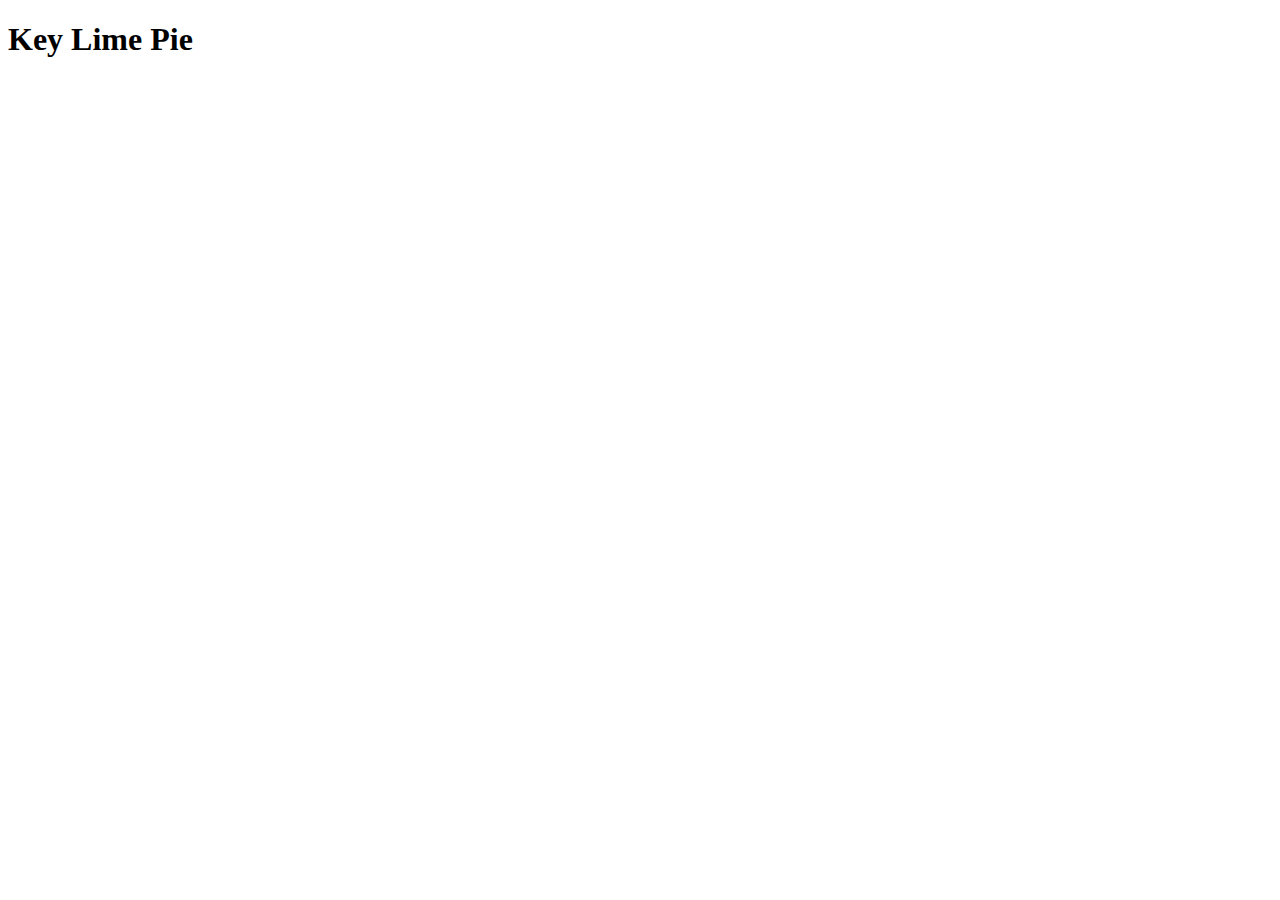
==== recipes/key_lime_pie.html @ fb341170 "Add Key lime pie recipe page" ====
<!DOCTYPE html>
<html lang="en">
    <head>

        <meta charset="UTF-8">
        <meta http-equiv="X-UA-Compatible" content="IE=edge">
        <meta name="viewport" content="width=device-width, initial-scale=1.0">

        <title>Key Lime Pie</title>

    </head>

    <body>

        <h1>Key Lime Pie</h1>
        
    </body>
</html>
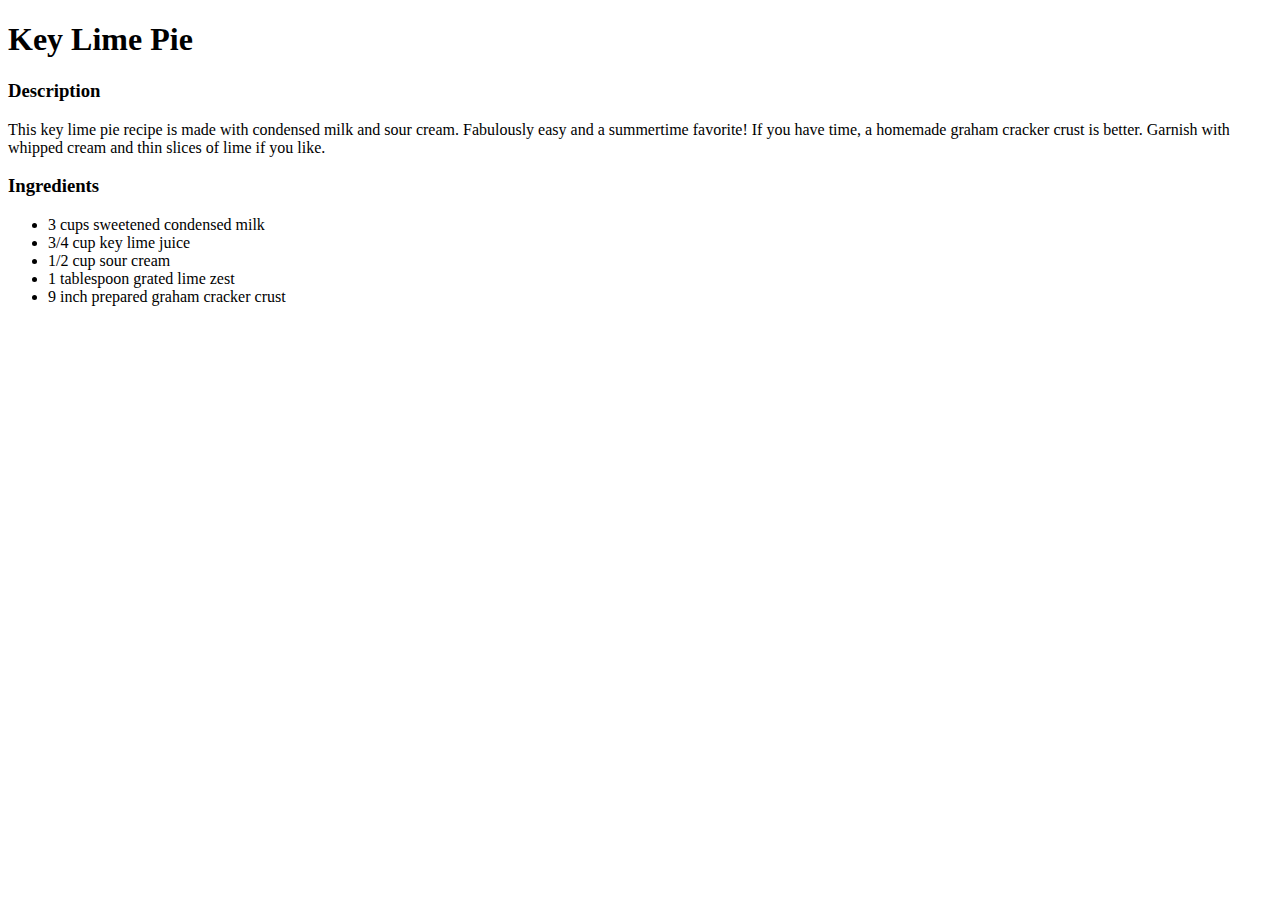
==== commit d20b5362: "Add description + ingredients to key lime pie page" ====
--- a/recipes/key_lime_pie.html
+++ b/recipes/key_lime_pie.html
@@ -13,6 +13,24 @@
     <body>
 
         <h1>Key Lime Pie</h1>
-        
+
+        <h3>Description</h3>
+
+        <p>This key lime pie recipe is made with condensed milk and sour cream. 
+            Fabulously easy and a summertime favorite! If you have time, a 
+            homemade graham cracker crust is better. Garnish with whipped cream 
+            and thin slices of lime if you like.
+        </p>
+
+        <h3>Ingredients</h3>
+
+        <ul>
+            <li>3 cups sweetened condensed milk</li>
+            <li>3/4 cup key lime juice</li>
+            <li>1/2 cup sour cream</li>
+            <li>1 tablespoon grated lime zest</li>
+            <li>9 inch prepared graham cracker crust</li>
+        </ul>
+
     </body>
 </html>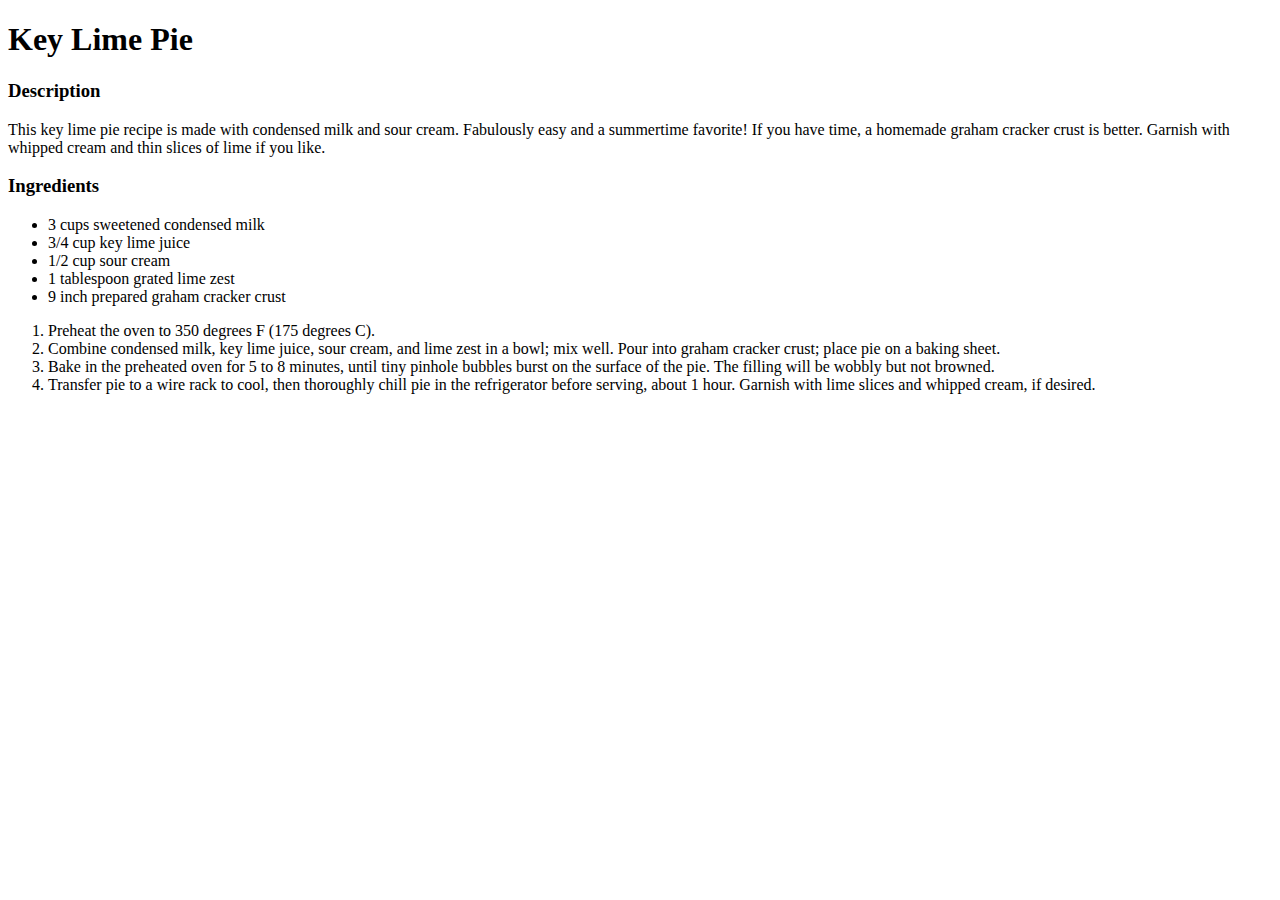
==== commit 71d03a8f: "Add steps to key lime pie page" ====
--- a/recipes/key_lime_pie.html
+++ b/recipes/key_lime_pie.html
@@ -26,11 +26,31 @@
 
         <ul>
             <li>3 cups sweetened condensed milk</li>
+            
             <li>3/4 cup key lime juice</li>
+
             <li>1/2 cup sour cream</li>
+
             <li>1 tablespoon grated lime zest</li>
+
             <li>9 inch prepared graham cracker crust</li>
         </ul>
 
+        <ol>
+            <li> Preheat the oven to 350 degrees F (175 degrees C). </li>
+
+            <li> Combine condensed milk, key lime juice, sour cream, and lime 
+                zest in a bowl; mix well. Pour into graham cracker crust; place 
+                pie on a baking sheet. </li>
+
+            <li> Bake in the preheated oven for 5 to 8 minutes, until tiny pinhole 
+                bubbles burst on the surface of the pie. The filling will be wobbly 
+                but not browned. </li>
+
+            <li> Transfer pie to a wire rack to cool, then thoroughly chill pie in 
+                the refrigerator before serving, about 1 hour. Garnish with lime 
+                slices and whipped cream, if desired. </li>
+        </ol>
+
     </body>
 </html>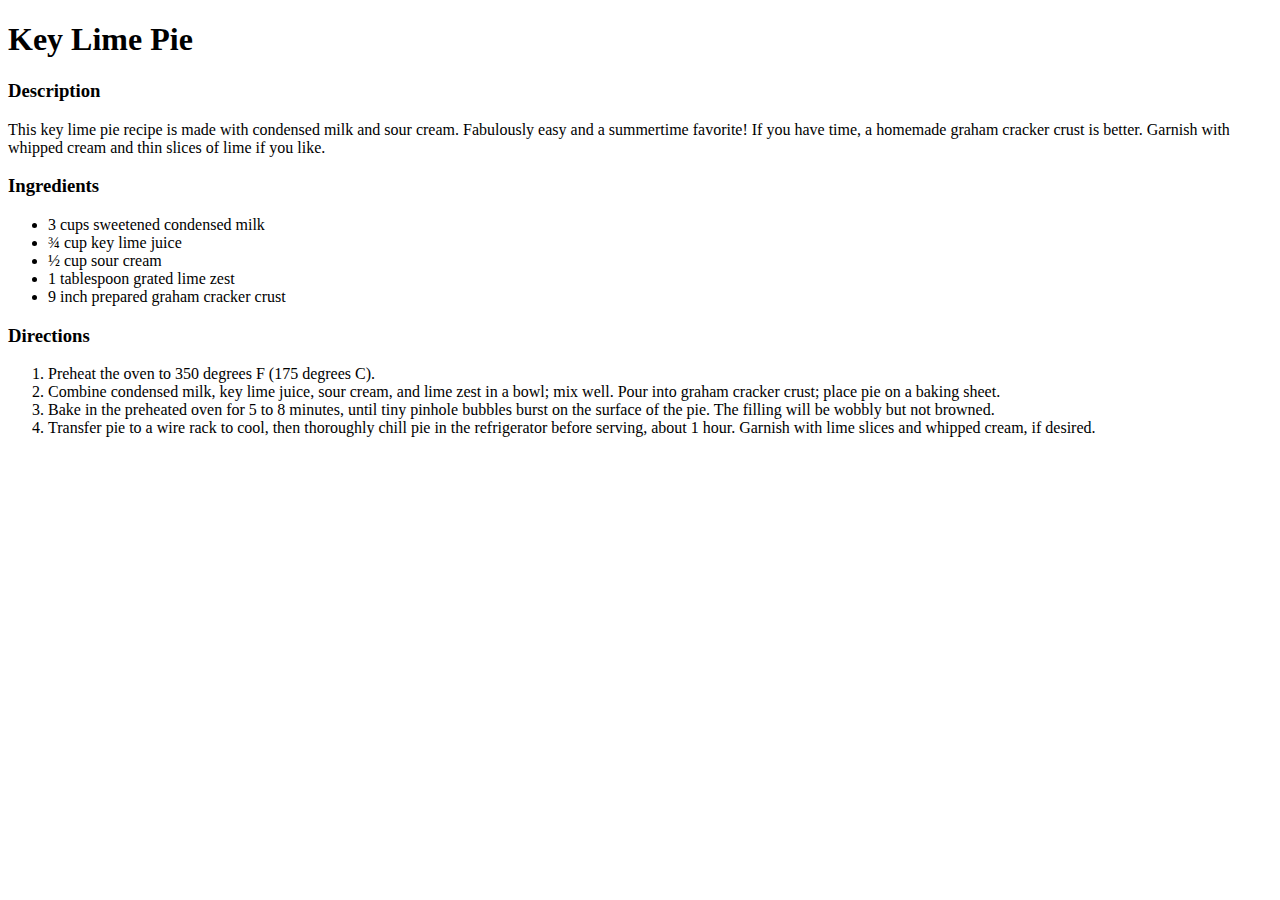
==== commit f8f6e2d7: "Add Lemon-Lime Ricotta Pound cake page" ====
--- a/recipes/key_lime_pie.html
+++ b/recipes/key_lime_pie.html
@@ -16,7 +16,8 @@
 
         <h3>Description</h3>
 
-        <p>This key lime pie recipe is made with condensed milk and sour cream. 
+        <p>
+            This key lime pie recipe is made with condensed milk and sour cream. 
             Fabulously easy and a summertime favorite! If you have time, a 
             homemade graham cracker crust is better. Garnish with whipped cream 
             and thin slices of lime if you like.
@@ -26,15 +27,17 @@
 
         <ul>
             <li>3 cups sweetened condensed milk</li>
-            
-            <li>3/4 cup key lime juice</li>
 
-            <li>1/2 cup sour cream</li>
+            <li>¾ cup key lime juice</li>
+
+            <li>½ cup sour cream</li>
 
             <li>1 tablespoon grated lime zest</li>
 
             <li>9 inch prepared graham cracker crust</li>
         </ul>
+
+        <h3>Directions</h3>
 
         <ol>
             <li> Preheat the oven to 350 degrees F (175 degrees C). </li>
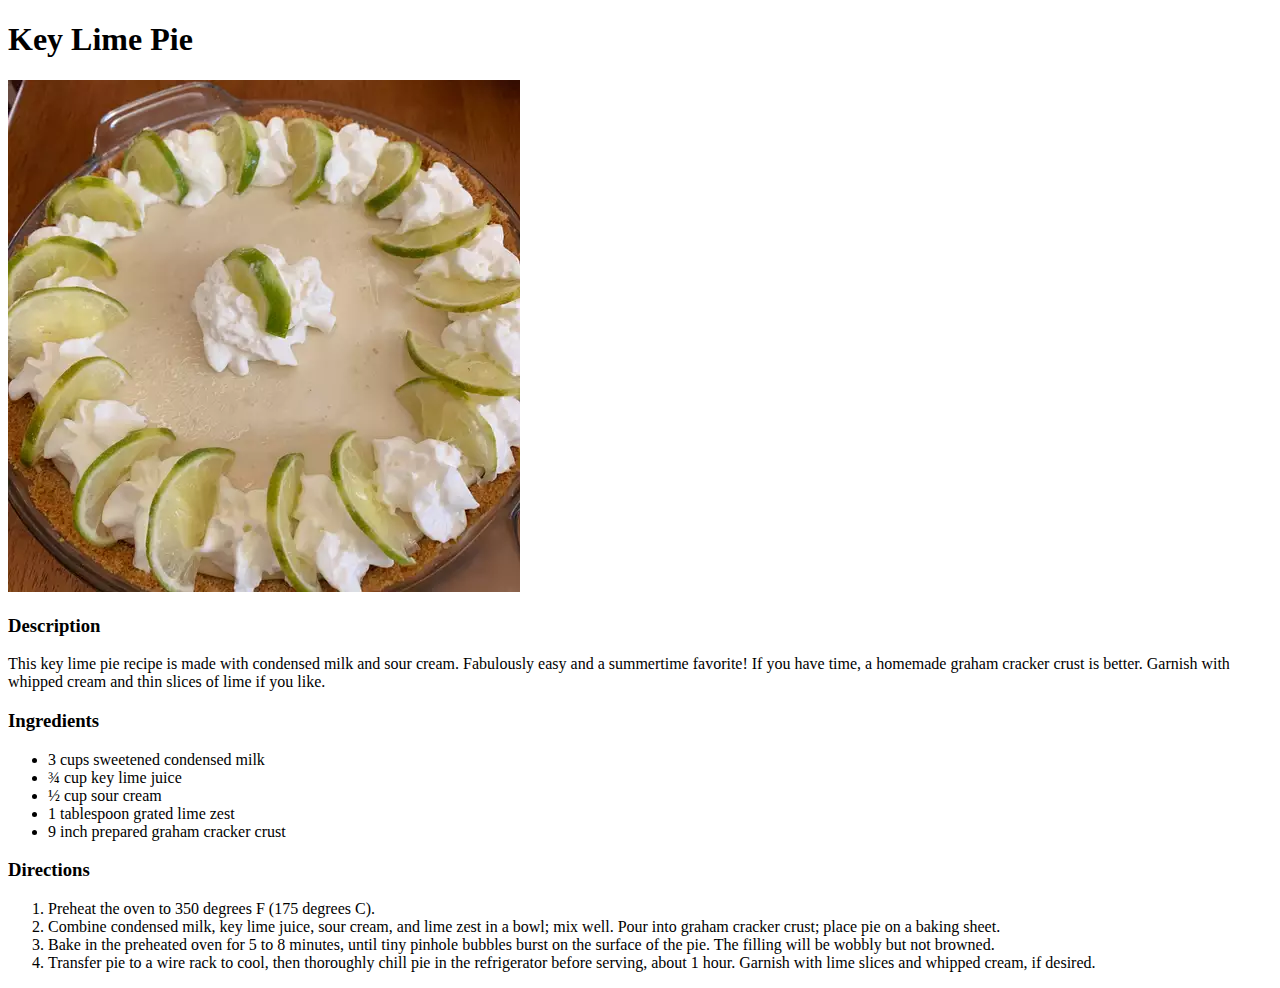
==== commit f4d11873: "Add images for all current recipes" ====
--- a/recipes/key_lime_pie.html
+++ b/recipes/key_lime_pie.html
@@ -13,6 +13,8 @@
     <body>
 
         <h1>Key Lime Pie</h1>
+
+        <img src="../img/key_lime_pie.webp">
 
         <h3>Description</h3>
 
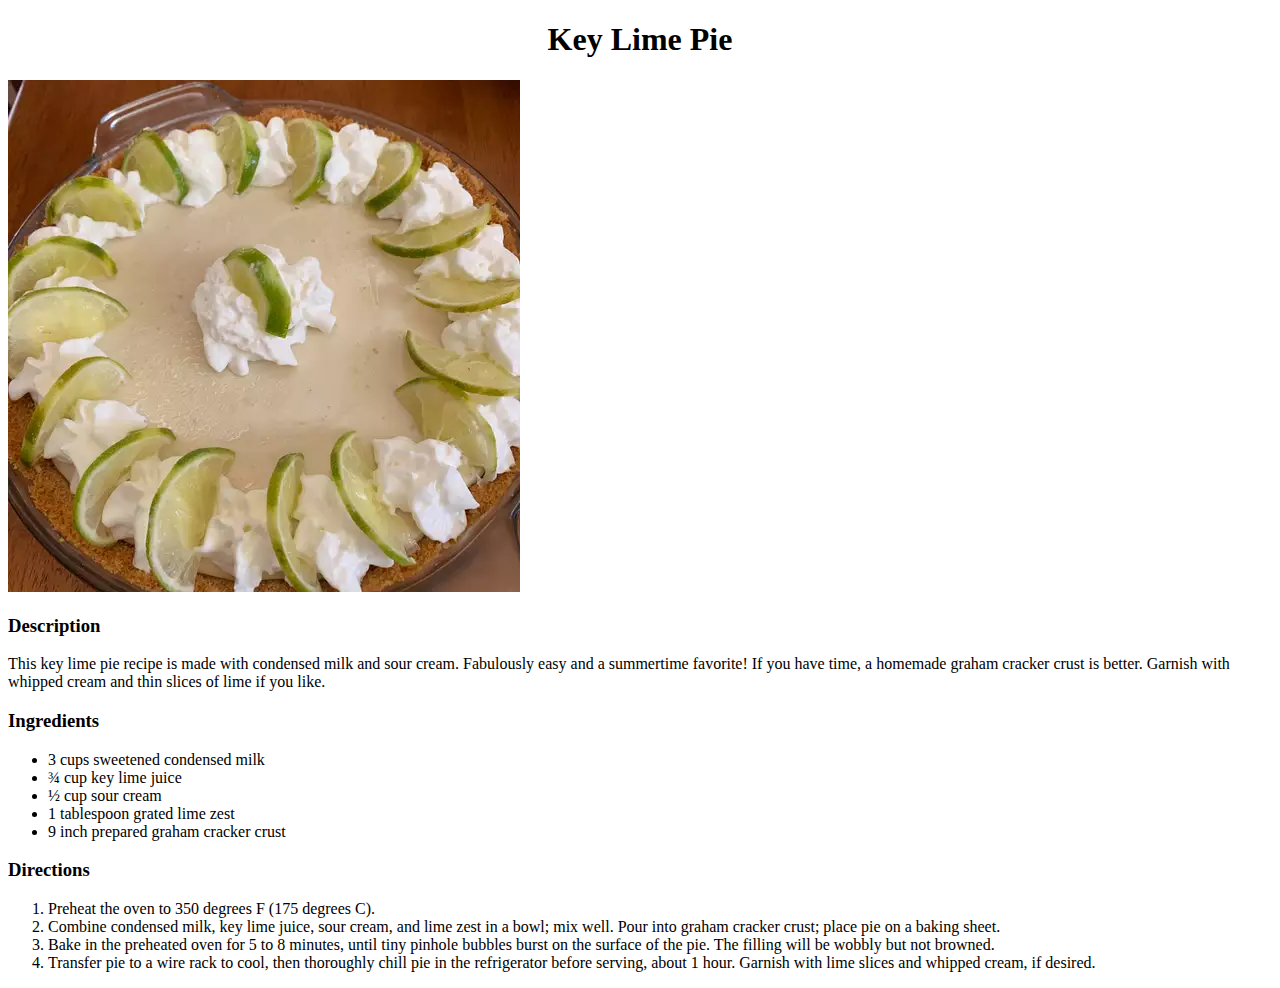
==== commit 5e6b5e32: "center titles" ====
--- a/recipes/key_lime_pie.html
+++ b/recipes/key_lime_pie.html
@@ -5,6 +5,8 @@
         <meta charset="UTF-8">
         <meta http-equiv="X-UA-Compatible" content="IE=edge">
         <meta name="viewport" content="width=device-width, initial-scale=1.0">
+        <link rel="stylesheet" href="../styles.css">
+
 
         <title>Key Lime Pie</title>
 
--- a/styles.css
+++ b/styles.css
@@ -0,0 +1,3 @@
+h1{
+    text-align: center;
+}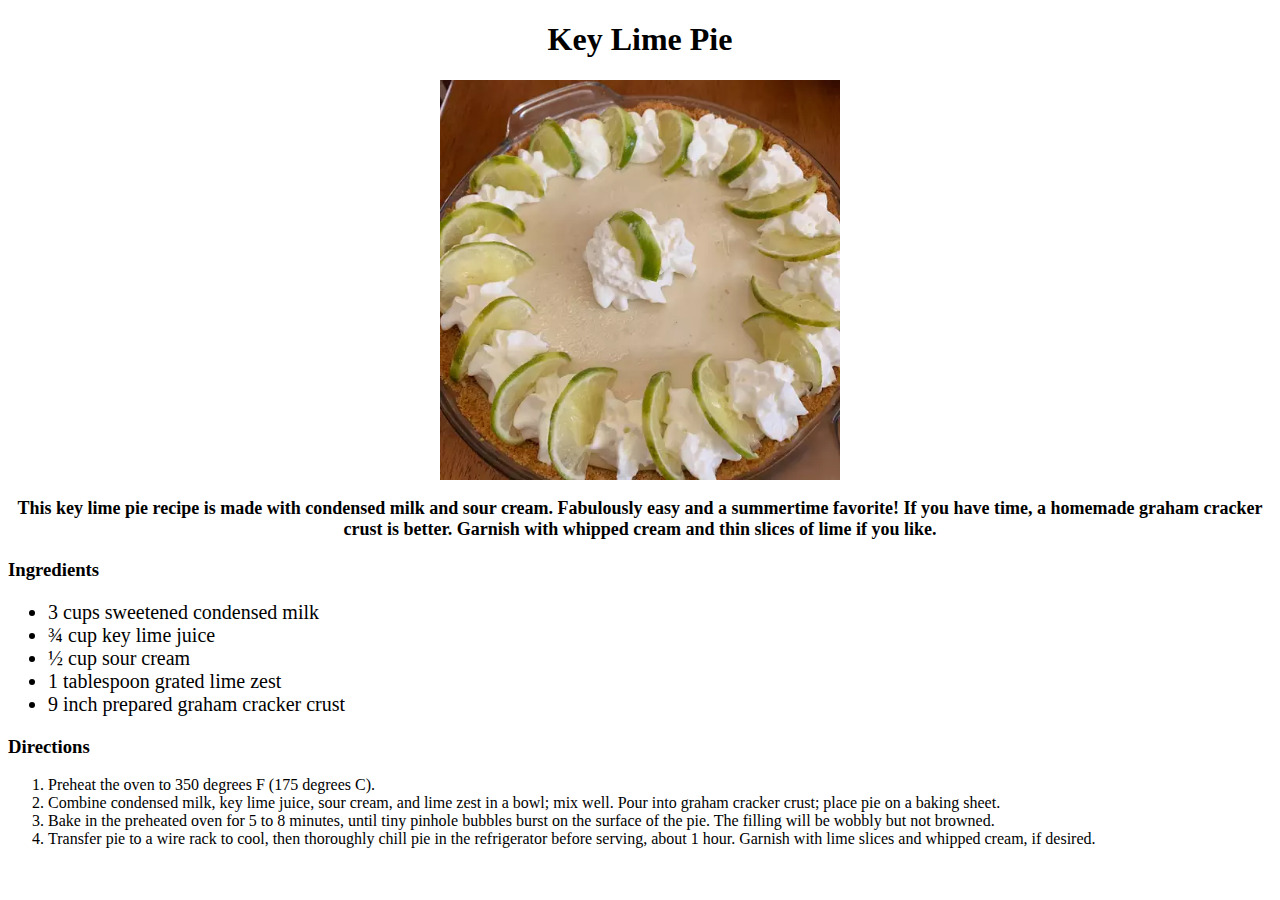
==== commit 218dcf66: "center recipe images and descriptions" ====
--- a/recipes/key_lime_pie.html
+++ b/recipes/key_lime_pie.html
@@ -16,11 +16,9 @@
 
         <h1>Key Lime Pie</h1>
 
-        <img src="../img/key_lime_pie.webp">
+        <img src="../img/key_lime_pie.webp" class="mainimg">
 
-        <h3>Description</h3>
-
-        <p>
+        <p class="desc">
             This key lime pie recipe is made with condensed milk and sour cream. 
             Fabulously easy and a summertime favorite! If you have time, a 
             homemade graham cracker crust is better. Garnish with whipped cream 
@@ -29,7 +27,7 @@
 
         <h3>Ingredients</h3>
 
-        <ul>
+        <ul class="ingredients">
             <li>3 cups sweetened condensed milk</li>
 
             <li>¾ cup key lime juice</li>
--- a/styles.css
+++ b/styles.css
@@ -1,3 +1,24 @@
 h1{
     text-align: center;
+}
+
+.mainimg{
+    display: block;
+    margin-left: auto;
+    margin-right: auto;
+    height: 400px;
+}
+
+.desc{
+    text-align: center;
+    font-size: large;
+    font-weight: bold;
+}
+
+.ingredients{
+    font-size: 20px;
+}
+
+.directions{
+    font-size: 18px;
 }